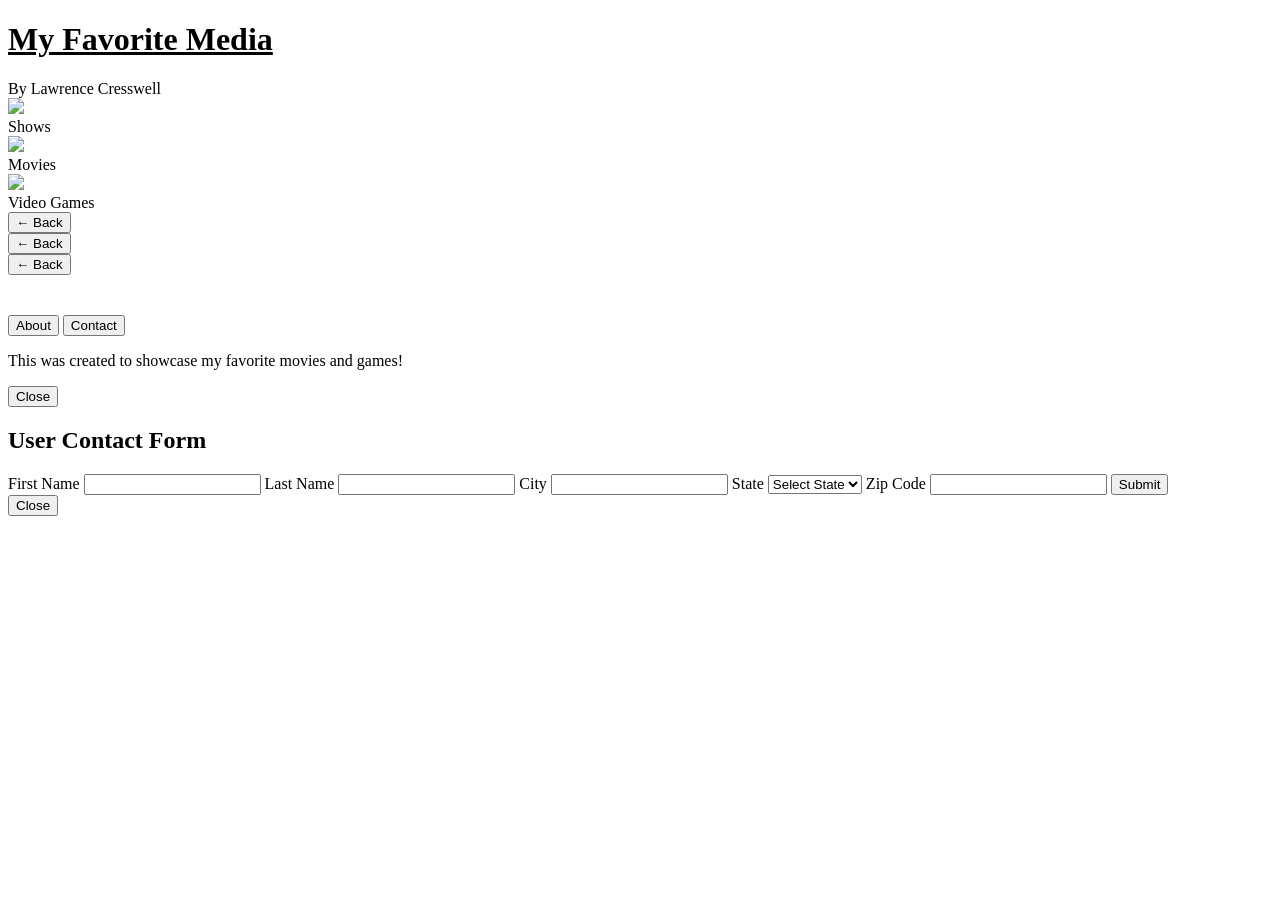
==== cmps162git/final/index.html @ a36f0281 "Create index.html" ====
<!DOCTYPE html>
<html lang="en">
<head>
<meta charset="UTF-8">
<title>My Favorite Media</title>
<link rel="stylesheet" href="styles\styles.css">
<link rel="stylesheet" href="styles/stylesContact.css">
<link href="https://fonts.googleapis.com/css2?family=Lexend:wght@400;700&display=swap" rel="stylesheet">
</head>

<body>
<div id="overlay"></div>
<div id="home" class="view active">
    <h1><u>My Favorite Media</u></h1>
    <div class="subtitle">By Lawrence Cresswell</div>
    <div class="home-options">

    <div class="home-card" onclick="showView('shows')">
        <img src="images/posters/shows.jpg">
        <div class="home-title">Shows</div>
    </div>

    <div class="home-card" onclick="showView('movies')">
        <img src="images/posters/movies.jpg">
        <div class="home-title">Movies</div>
    </div>

    <div class="home-card" onclick="showView('games')">
        <img src="images/posters/games.jpg">
        <div class="home-title">Video Games</div>
    </div>

</div>
</div>

<div id="movies" class="view">
    <button onclick="showView('home')">← Back</button>
    <div id="movieList" class="list"></div>
</div>

<div id="games" class="view">
    <button onclick="showView('home')">← Back</button>
    <div id="gameList" class="list"></div>
</div>

<div id="shows" class="view">
    <button onclick="showView('home')">← Back</button>
    <div id="showList" class="list"></div>
</div>

<div style="margin-top: 40px;">
    <button onclick="openAbout()">About</button>
    <button onclick="openContact()">Contact</button>
</div>

<div id="aboutModal" class="modal">
    <div class="modal-content">
        <p>This was created to showcase my favorite movies and games!</p>
        <button onclick="closeAbout()">Close</button>
    </div>
</div>

<div id="contactModal" class="modal contact-modal">
    <div class="modal-content">

        <form id="contactForm" class="contact-form">
            <h2>User Contact Form</h2>

            <label>First Name</label>
            <input type="text" id="firstName">

            <label>Last Name</label>
            <input type="text" id="lastName">

            <label>City</label>
            <input type="text" id="city">

            <label>State</label>
            <select id="state">
                <option value="">Select State</option>
                <option>PA</option>
                <option>NY</option>
                <option>CA</option>
                <option>TX</option>
                <option>FL</option>
                <option>LA</option>
            </select>

            <label>Zip Code</label>
            <input type="text" id="zip">

            <button type="submit">Submit</button>

            <div id="message"></div>
        </form>

        <button onclick="closeContact()">Close</button>

    </div>
</div>

<script src="script\script.js"></script>
</body>
</html>
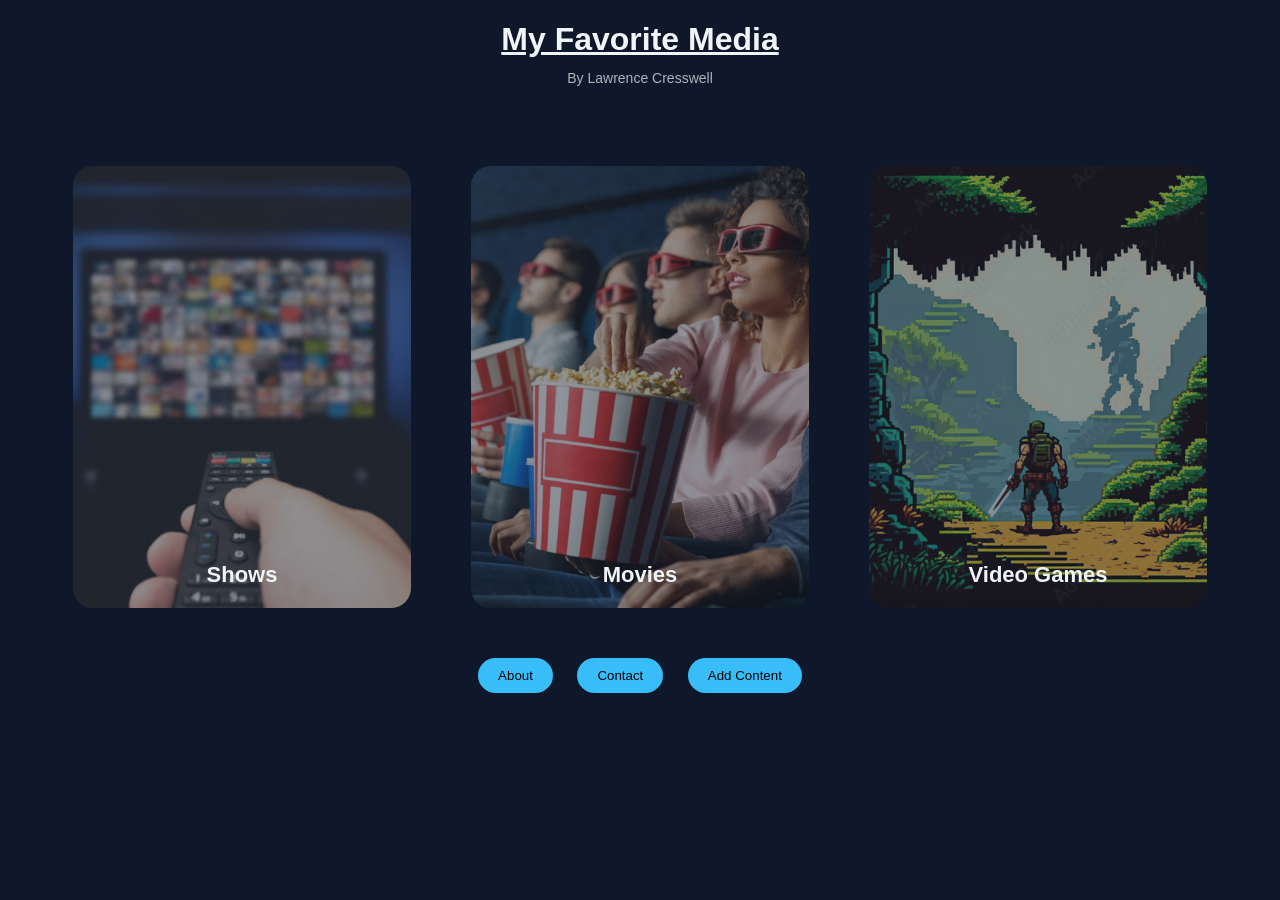
==== commit f5725d5a: "Update index.html" ====
--- a/cmps162git/final/index.html
+++ b/cmps162git/final/index.html
@@ -51,6 +51,7 @@
 <div style="margin-top: 40px;">
     <button onclick="openAbout()">About</button>
     <button onclick="openContact()">Contact</button>
+    <button onclick="openAdd()">Add Content</button>
 </div>
 
 <div id="aboutModal" class="modal">
@@ -99,6 +100,39 @@
     </div>
 </div>
 
+<div id="addModal" class="modal contact-modal">
+    <div class="modal-content">
+
+        <form id="addForm" class="contact-form">
+            <h2>Add Content</h2>
+
+            <label>Type</label>
+            <select id="contentType">
+                <option value="">Select Type</option>
+                <option value="shows">Show</option>
+                <option value="movies">Movie</option>
+                <option value="games">Game</option>
+            </select>
+
+            <label>Name</label>
+            <input type="text" id="contentName">
+
+            <label>Genre</label>
+            <input type="text" id="contentGenre">
+
+            <label>Rating</label>
+            <input type="text" id="contentRating">
+
+            <button type="submit">Add</button>
+
+            <div id="addMessage"></div>
+        </form>
+
+        <button onclick="closeAdd()">Close</button>
+
+    </div>
+</div>
+
 <script src="script\script.js"></script>
 </body>
 </html>
--- a/cmps162git/final/styles/stylesContact.css
+++ b/cmps162git/final/styles/stylesContact.css
@@ -0,0 +1,72 @@
+.contact-modal .modal-content {
+    width: 350px;
+    display: flex;
+    flex-direction: column;
+    align-items: center;
+    padding: 25px;
+}
+
+
+.contact-form {
+    display: flex;
+    flex-direction: column;
+    gap: 10px;
+
+    width: 100%;
+    max-width: 260px;
+    margin: 0 auto;
+
+    text-align: left;
+}
+
+.contact-form label {
+    margin: 0;
+    font-size: 14px;
+    opacity: 0.8;
+}
+
+
+
+.contact-form input,
+.contact-form select {
+    width: 100%;
+    box-sizing: border-box;
+    padding: 10px;
+
+    margin: 0;
+
+    border: 1px solid #334155;
+    border-radius: 6px;
+
+    background: #0f172a;
+    color: #f1f5f9;
+
+    font-family: 'Lexend', sans-serif;
+    font-size: 14px;
+
+    outline: none;
+    transition: border 0.2s, box-shadow 0.2s;
+}
+
+.contact-form input:focus,
+.contact-form select:focus {
+    border-color: #38bdf8;
+    box-shadow: 0 0 0 2px rgba(56, 189, 248, 0.3);
+}
+
+.contact-form .error {
+    color: #f87171;
+}
+
+.contact-form .success {
+    color: #4ade80;
+}
+
+.contact-form .error-field {
+    background-color: rgba(248, 113, 113, 0.2);
+}
+
+.contact-form option {
+    background: #1e293b;
+    color: #f1f5f9;
+}
